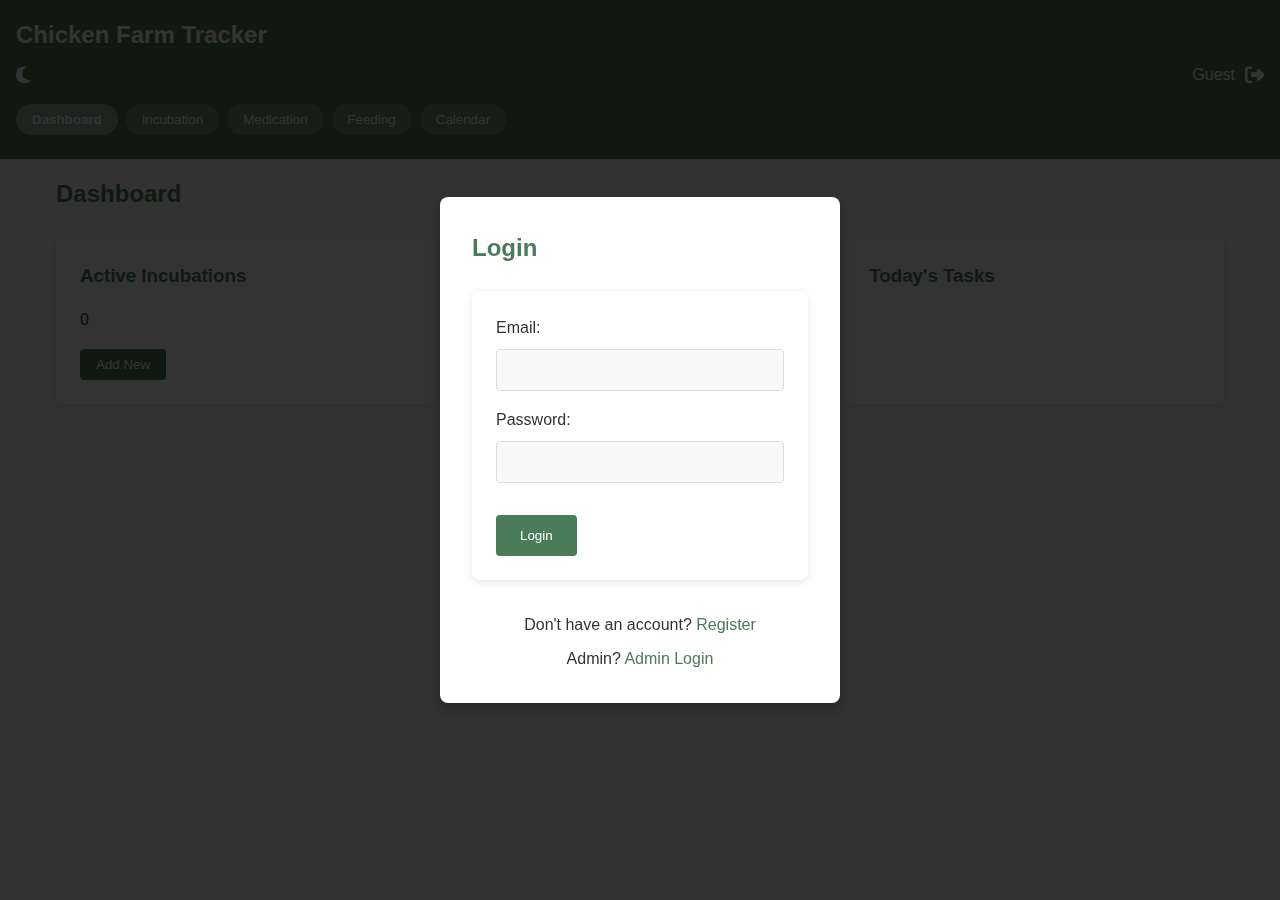
==== index.html @ c40dd240 "Add files via upload" ====
<html lang="en">
<head>
  <meta charset="UTF-8">
  <meta name="viewport" content="width=device-width, initial-scale=1.0">
  <title>Chicken Farm Tracker</title>
  <link rel="stylesheet" href="styles.css">
  <link rel="stylesheet" href="https://cdnjs.cloudflare.com/ajax/libs/font-awesome/6.4.0/css/all.min.css">
  <script>
    // WebsimSocket setup
    const room = new WebsimSocket();
  </script>
  <script src="database.js"></script>
</head>
<body>
  <!-- Auth screens -->
  <div id="auth-container" class="auth-container">
    <!-- Login Form -->
    <div id="login-screen" class="auth-screen active">
      <h2>Login</h2>
      <form id="login-form">
        <div class="form-group">
          <label for="login-email">Email:</label>
          <input type="email" id="login-email" required>
        </div>
        <div class="form-group">
          <label for="login-password">Password:</label>
          <input type="password" id="login-password" required>
        </div>
        <button type="submit" class="submit-btn">Login</button>
      </form>
      <p class="auth-link">Don't have an account? <a href="#" id="show-register">Register</a></p>
      <p class="auth-link admin-link">Admin? <a href="#" id="admin-login-btn">Admin Login</a></p>
    </div>
    
    <!-- Register Form -->
    <div id="register-screen" class="auth-screen">
      <h2>Register</h2>
      <form id="register-form">
        <div class="form-group">
          <label for="register-name">Full Name:</label>
          <input type="text" id="register-name" required>
        </div>
        <div class="form-group">
          <label for="register-email">Email:</label>
          <input type="email" id="register-email" required>
        </div>
        <div class="form-group">
          <label for="register-password">Password:</label>
          <input type="password" id="register-password" required>
        </div>
        <div class="form-group">
          <label for="activation-code">Activation Code:</label>
          <input type="text" id="activation-code" required>
        </div>
        <button type="submit" class="submit-btn">Register</button>
      </form>
      <p class="auth-link">Already have an account? <a href="#" id="show-login">Login</a></p>
    </div>
  </div>

  <header>
    <h1>Chicken Farm Tracker</h1>
    <div class="header-controls">
      <button id="dark-mode-toggle" class="mode-toggle"><i class="fas fa-moon"></i></button>
      <div class="user-menu">
        <span id="current-user">Guest</span>
        <button id="logout-btn" class="logout-btn"><i class="fas fa-sign-out-alt"></i></button>
      </div>
    </div>
    <nav>
      <button class="nav-btn active" data-view="dashboard">Dashboard</button>
      <button class="nav-btn" data-view="incubation">Incubation</button>
      <button class="nav-btn" data-view="medication">Medication</button>
      <button class="nav-btn" data-view="feeding">Feeding</button>
      <button class="nav-btn" data-view="calendar">Calendar</button>
      <button class="nav-btn admin-only" data-view="admin">Admin</button>
    </nav>
  </header>
  
  <main>
    <!-- Dashboard View -->
    <section id="dashboard" class="view active">
      <h2>Dashboard</h2>
      <div class="dashboard-cards">
        <div class="card">
          <h3>Active Incubations</h3>
          <p id="active-incubations">0</p>
          <button class="action-btn" id="add-incubation-btn">Add New</button>
        </div>
        <div class="card">
          <h3>Upcoming Medications</h3>
          <p id="upcoming-medications">0</p>
          <button class="action-btn" id="add-medication-btn">Add New</button>
        </div>
        <div class="card">
          <h3>Today's Tasks</h3>
          <ul id="today-tasks" class="task-list"></ul>
        </div>
      </div>
    </section>

    <!-- Incubation View -->
    <section id="incubation" class="view">
      <h2>Egg Incubation Tracker</h2>
      <form id="incubation-form">
        <div class="form-group">
          <label for="batch-name">Batch Name:</label>
          <input type="text" id="batch-name" required>
        </div>
        <div class="form-group">
          <label for="start-date">Start Date:</label>
          <input type="date" id="start-date" required>
        </div>
        <div class="form-group">
          <label for="egg-count">Number of Eggs:</label>
          <input type="number" id="egg-count" min="1" required>
        </div>
        <div class="form-group">
          <label for="breed">Breed:</label>
          <input type="text" id="breed">
        </div>
        <button type="submit" class="submit-btn">Add Incubation</button>
      </form>
      
      <div class="list-container">
        <h3>Active Incubations</h3>
        <div id="incubation-list" class="list"></div>
      </div>
      <div class="list-container">
        <h3>Incubation History</h3>
        <div id="incubation-history" class="list"></div>
      </div>
    </section>

    <!-- Medication View -->
    <section id="medication" class="view">
      <h2>Medication & Vaccination Tracker</h2>
      <form id="medication-form">
        <div class="form-group">
          <label for="medication-name">Medication/Vaccine Name:</label>
          <input type="text" id="medication-name" required>
        </div>
        <div class="form-group">
          <label for="medication-date">Date Given:</label>
          <input type="date" id="medication-date" required>
        </div>
        <div class="form-group">
          <label for="medication-notes">Notes:</label>
          <textarea id="medication-notes"></textarea>
        </div>
        <div class="form-group">
          <label for="next-schedule">Next Schedule:</label>
          <input type="date" id="next-schedule">
        </div>
        <button type="submit" class="submit-btn">Add Record</button>
      </form>
      
      <div class="list-container">
        <h3>Medication Records</h3>
        <div id="medication-list" class="list"></div>
      </div>
    </section>

    <!-- Feeding View -->
    <section id="feeding" class="view">
      <h2>Feeding & Growth Tracker</h2>
      <form id="feeding-form">
        <div class="form-group">
          <label for="feed-date">Date:</label>
          <input type="date" id="feed-date" required>
        </div>
        <div class="form-group">
          <label for="feed-type">Feed Type:</label>
          <input type="text" id="feed-type" required>
        </div>
        <div class="form-group">
          <label for="feed-amount">Amount (kg):</label>
          <input type="number" id="feed-amount" step="0.01" min="0" required>
        </div>
        <div class="form-group">
          <label for="feed-notes">Growth Notes:</label>
          <textarea id="feed-notes"></textarea>
        </div>
        <button type="submit" class="submit-btn">Add Record</button>
      </form>
      
      <div class="card feed-summary-card">
        <h3>Feed Usage Summary</h3>
        <div id="feed-summary">
          <p><strong>Today:</strong> <span id="daily-feed">0.00 kg</span></p>
          <p><strong>This Week:</strong> <span id="weekly-feed">0.00 kg</span></p>
          <p><strong>This Month:</strong> <span id="monthly-feed">0.00 kg</span></p>
        </div>
      </div>
      
      <div class="list-container">
        <h3>Feeding Records</h3>
        <div id="feeding-list" class="list"></div>
      </div>
    </section>

    <!-- Calendar View -->
    <section id="calendar" class="view">
      <h2>Calendar</h2>
      <div class="calendar-controls">
        <button id="prev-month"><i class="fas fa-chevron-left"></i></button>
        <h3 id="current-month-year">Month Year</h3>
        <button id="next-month"><i class="fas fa-chevron-right"></i></button>
      </div>
      <div class="calendar-grid">
        <div class="day-header">Sun</div>
        <div class="day-header">Mon</div>
        <div class="day-header">Tue</div>
        <div class="day-header">Wed</div>
        <div class="day-header">Thu</div>
        <div class="day-header">Fri</div>
        <div class="day-header">Sat</div>
        <div id="calendar-days" class="calendar-days"></div>
      </div>
      <div id="day-details" class="day-details">
        <h3 id="selected-date">No date selected</h3>
        <ul id="date-tasks" class="task-list"></ul>
      </div>
    </section>

    <!-- Admin View (new) -->
    <section id="admin" class="view">
      <h2>Admin Panel</h2>
      <div class="admin-actions">
        <div class="card">
          <h3>Generate Activation Code</h3>
          <form id="activation-form">
            <div class="form-group">
              <label for="code-email">User Email:</label>
              <input type="email" id="code-email" required>
            </div>
            <button type="submit" class="submit-btn">Generate Code</button>
          </form>
          <div id="generated-code" class="generated-code"></div>
        </div>
        
        <div class="card">
          <h3>Registered Users</h3>
          <div id="users-list" class="admin-list"></div>
        </div>
        
        <div class="card">
          <h3>User Activity Logs</h3>
          <div id="activity-logs" class="admin-list"></div>
        </div>
      </div>
    </section>
  </main>

  <div id="notification" class="notification">
    <p id="notification-text"></p>
    <button id="close-notification"><i class="fas fa-times"></i></button>
  </div>

  <template id="incubation-template">
    <div class="item">
      <div class="item-header">
        <h4 class="batch-name"></h4>
        <span class="days-left"></span>
      </div>
      <div class="item-details">
        <p><strong>Start Date:</strong> <span class="start-date"></span></p>
        <p><strong>Hatch Date:</strong> <span class="hatch-date"></span></p>
        <p><strong>Eggs:</strong> <span class="egg-count"></span></p>
        <p><strong>Breed:</strong> <span class="breed"></span></p>
        <div class="progress-container">
          <div class="progress-bar"></div>
          <span class="progress-text"></span>
        </div>
      </div>
      <div class="item-actions">
        <button class="delete-btn"><i class="fas fa-trash"></i></button>
        <button class="complete-btn"><i class="fas fa-check"></i></button>
      </div>
    </div>
  </template>

  <template id="medication-template">
    <div class="item">
      <div class="item-header">
        <h4 class="medication-name"></h4>
        <span class="next-date"></span>
      </div>
      <div class="item-details">
        <p><strong>Date Given:</strong> <span class="medication-date"></span></p>
        <p><strong>Next Schedule:</strong> <span class="next-schedule"></span></p>
        <p><strong>Notes:</strong> <span class="medication-notes"></span></p>
      </div>
      <div class="item-actions">
        <button class="delete-btn"><i class="fas fa-trash"></i></button>
      </div>
    </div>
  </template>

  <template id="feeding-template">
    <div class="item">
      <div class="item-header">
        <h4 class="feed-type"></h4>
        <span class="feed-date"></span>
      </div>
      <div class="item-details">
        <p><strong>Amount:</strong> <span class="feed-amount"></span> kg</p>
        <p><strong>Notes:</strong> <span class="feed-notes"></span></p>
      </div>
      <div class="item-actions">
        <button class="delete-btn"><i class="fas fa-trash"></i></button>
      </div>
    </div>
  </template>

  <template id="user-template">
    <div class="admin-item">
      <div class="admin-item-header">
        <h4 class="user-name"></h4>
        <span class="user-email"></span>
      </div>
      <div class="admin-item-details">
        <p><strong>Registered:</strong> <span class="register-date"></span></p>
        <p><strong>Last Login:</strong> <span class="last-login"></span></p>
      </div>
    </div>
  </template>

  <template id="log-template">
    <div class="admin-item">
      <div class="admin-item-header">
        <h4 class="log-user"></h4>
        <span class="log-date"></span>
      </div>
      <div class="admin-item-details">
        <p class="log-action"></p>
      </div>
    </div>
  </template>

  <script src="main.js"></script>
</body>
</html>
---- styles.css ----
/* Global Styles */
* {
  box-sizing: border-box;
  margin: 0;
  padding: 0;
}

body {
  font-family: 'Segoe UI', Tahoma, Geneva, Verdana, sans-serif;
  line-height: 1.6;
  color: #333;
  background-color: #f9f9f9;
  transition: background-color 0.3s, color 0.3s;
}

body.dark-mode {
  background-color: #222;
  color: #f0f0f0;
}

header {
  background-color: #4a7c59;
  color: #fff;
  padding: 1rem;
  position: sticky;
  top: 0;
  z-index: 100;
}

body.dark-mode header {
  background-color: #355c40;
}

header h1 {
  font-size: 1.5rem;
  margin-bottom: 0.5rem;
}

.header-controls {
  display: flex;
  justify-content: space-between;
  align-items: center;
  margin-bottom: 1rem;
}

.mode-toggle, .logout-btn {
  background: none;
  border: none;
  color: #fff;
  cursor: pointer;
  font-size: 1.2rem;
}

.user-menu {
  display: flex;
  align-items: center;
  gap: 10px;
}

nav {
  display: flex;
  overflow-x: auto;
  white-space: nowrap;
  padding-bottom: 0.5rem;
  gap: 0.5rem;
}

.nav-btn {
  background-color: rgba(255, 255, 255, 0.2);
  border: none;
  color: #fff;
  padding: 0.5rem 1rem;
  border-radius: 20px;
  cursor: pointer;
  transition: background-color 0.3s;
}

.nav-btn:hover {
  background-color: rgba(255, 255, 255, 0.3);
}

.nav-btn.active {
  background-color: rgba(255, 255, 255, 0.4);
  font-weight: bold;
}

main {
  padding: 1rem;
  max-width: 1200px;
  margin: 0 auto;
}

.admin-only {
  display: none;
}

/* View Sections */
.view {
  display: none;
}

.view.active {
  display: block;
}

h2 {
  margin-bottom: 1.5rem;
  color: #4a7c59;
}

body.dark-mode h2, body.dark-mode h3 {
  color: #6ca37a;
}

/* Cards */
.dashboard-cards {
  display: grid;
  grid-template-columns: repeat(auto-fill, minmax(300px, 1fr));
  gap: 1rem;
  margin-bottom: 1rem;
}

.card {
  background-color: #fff;
  border-radius: 8px;
  box-shadow: 0 2px 8px rgba(0, 0, 0, 0.1);
  padding: 1.5rem;
  transition: transform 0.3s, box-shadow 0.3s;
}

.card:hover {
  transform: translateY(-5px);
  box-shadow: 0 5px 15px rgba(0, 0, 0, 0.15);
}

body.dark-mode .card {
  background-color: #333;
  box-shadow: 0 2px 8px rgba(0, 0, 0, 0.3);
}

.card h3 {
  margin-bottom: 1rem;
  color: #4a7c59;
}

.action-btn {
  background-color: #4a7c59;
  border: none;
  color: white;
  padding: 0.5rem 1rem;
  border-radius: 4px;
  cursor: pointer;
  margin-top: 1rem;
  transition: background-color 0.3s;
}

.action-btn:hover {
  background-color: #3a6c49;
}

body.dark-mode .action-btn {
  background-color: #5a8c69;
}

body.dark-mode .action-btn:hover {
  background-color: #4a7c59;
}

/* Task List */
.task-list {
  list-style: none;
  margin-top: 0.5rem;
}

.task-list li {
  padding: 0.5rem 0;
  border-bottom: 1px solid #f0f0f0;
}

body.dark-mode .task-list li {
  border-bottom: 1px solid #444;
}

.priority-high {
  border-left: 4px solid #e63946;
  padding-left: 0.5rem;
}

.priority-medium {
  border-left: 4px solid #f4a261;
  padding-left: 0.5rem;
}

.priority-low {
  border-left: 4px solid #a8dadc;
  padding-left: 0.5rem;
}

/* Forms */
form {
  background-color: #fff;
  padding: 1.5rem;
  border-radius: 8px;
  box-shadow: 0 2px 8px rgba(0, 0, 0, 0.1);
  margin-bottom: 2rem;
}

body.dark-mode form {
  background-color: #333;
  box-shadow: 0 2px 8px rgba(0, 0, 0, 0.3);
}

.form-group {
  margin-bottom: 1rem;
}

label {
  display: block;
  margin-bottom: 0.5rem;
  font-weight: 500;
}

input, textarea {
  width: 100%;
  padding: 0.8rem;
  border: 1px solid #ddd;
  border-radius: 4px;
  background-color: #f9f9f9;
}

body.dark-mode input, body.dark-mode textarea {
  background-color: #444;
  border-color: #555;
  color: #f0f0f0;
}

.submit-btn {
  background-color: #4a7c59;
  border: none;
  color: white;
  padding: 0.8rem 1.5rem;
  border-radius: 4px;
  cursor: pointer;
  margin-top: 1rem;
  transition: background-color 0.3s;
}

.submit-btn:hover {
  background-color: #3a6c49;
}

body.dark-mode .submit-btn {
  background-color: #5a8c69;
}

body.dark-mode .submit-btn:hover {
  background-color: #4a7c59;
}

/* List displays */
.list-container {
  margin-bottom: 2rem;
}

.list-container h3 {
  margin-bottom: 1rem;
  color: #4a7c59;
}

.list {
  display: grid;
  grid-template-columns: repeat(auto-fill, minmax(300px, 1fr));
  gap: 1rem;
}

.empty-message {
  grid-column: 1 / -1;
  text-align: center;
  padding: 2rem;
  color: #777;
  background-color: #f9f9f9;
  border-radius: 8px;
  font-style: italic;
}

body.dark-mode .empty-message {
  background-color: #333;
  color: #aaa;
}

.item {
  background-color: #fff;
  border-radius: 8px;
  box-shadow: 0 2px 8px rgba(0, 0, 0, 0.1);
  padding: 1.5rem;
  transition: transform 0.3s;
}

.item:hover {
  transform: translateY(-5px);
}

body.dark-mode .item {
  background-color: #333;
  box-shadow: 0 2px 8px rgba(0, 0, 0, 0.3);
}

.item-header {
  display: flex;
  justify-content: space-between;
  align-items: center;
  margin-bottom: 1rem;
}

.item-header h4 {
  font-size: 1.1rem;
  color: #4a7c59;
}

body.dark-mode .item-header h4 {
  color: #6ca37a;
}

.item-details {
  margin-bottom: 1rem;
}

.item-details p {
  margin-bottom: 0.5rem;
}

.progress-container {
  height: 20px;
  background-color: #f0f0f0;
  border-radius: 10px;
  margin-top: 0.5rem;
  position: relative;
  overflow: hidden;
}

body.dark-mode .progress-container {
  background-color: #444;
}

.progress-bar {
  height: 100%;
  background-color: #4a7c59;
  border-radius: 10px;
  transition: width 0.5s;
}

.progress-text {
  position: absolute;
  top: 0;
  left: 0;
  right: 0;
  bottom: 0;
  display: flex;
  justify-content: center;
  align-items: center;
  color: #333;
  font-weight: bold;
  font-size: 0.8rem;
}

body.dark-mode .progress-text {
  color: #f0f0f0;
}

.item-actions {
  display: flex;
  justify-content: flex-end;
  gap: 0.5rem;
}

.delete-btn, .complete-btn {
  background: none;
  border: none;
  padding: 0.5rem;
  cursor: pointer;
  border-radius: 4px;
  transition: background-color 0.3s;
}

.delete-btn {
  color: #e63946;
}

.delete-btn:hover {
  background-color: rgba(230, 57, 70, 0.1);
}

.complete-btn {
  color: #4a7c59;
}

.complete-btn:hover {
  background-color: rgba(74, 124, 89, 0.1);
}

/* Calendar */
.calendar-controls {
  display: flex;
  justify-content: space-between;
  align-items: center;
  margin-bottom: 1rem;
}

.calendar-controls button {
  background: none;
  border: none;
  font-size: 1.2rem;
  cursor: pointer;
  color: #4a7c59;
}

body.dark-mode .calendar-controls button {
  color: #6ca37a;
}

.calendar-grid {
  display: grid;
  grid-template-columns: repeat(7, 1fr);
  gap: 5px;
  margin-bottom: 2rem;
}

.day-header {
  text-align: center;
  font-weight: bold;
  padding: 0.5rem;
  background-color: #4a7c59;
  color: white;
  border-radius: 5px;
}

body.dark-mode .day-header {
  background-color: #355c40;
}

.calendar-days {
  grid-column: 1 / -1;
  display: grid;
  grid-template-columns: repeat(7, 1fr);
  gap: 5px;
}

.calendar-day {
  background-color: #fff;
  aspect-ratio: 1;
  padding: 0.5rem;
  border-radius: 5px;
  cursor: pointer;
  display: flex;
  flex-direction: column;
  transition: transform 0.2s;
}

.calendar-day:hover {
  transform: scale(1.05);
}

body.dark-mode .calendar-day {
  background-color: #333;
}

.calendar-day.inactive {
  opacity: 0.5;
}

.calendar-day.today {
  box-shadow: 0 0 0 2px #4a7c59;
}

.calendar-day.selected {
  background-color: #ebf5ef;
}

body.dark-mode .calendar-day.selected {
  background-color: #2a3a30;
}

.day-number {
  text-align: right;
  font-weight: bold;
  margin-bottom: 0.2rem;
}

.day-events {
  display: flex;
  flex-wrap: wrap;
  gap: 2px;
}

.event-dot {
  width: 6px;
  height: 6px;
  border-radius: 50%;
  margin-right: 2px;
  margin-bottom: 2px;
}

.day-details {
  background-color: #fff;
  padding: 1.5rem;
  border-radius: 8px;
  box-shadow: 0 2px 8px rgba(0, 0, 0, 0.1);
}

body.dark-mode .day-details {
  background-color: #333;
  box-shadow: 0 2px 8px rgba(0, 0, 0, 0.3);
}

/* Notification */
.notification {
  position: fixed;
  bottom: -100px;
  left: 50%;
  transform: translateX(-50%);
  background-color: #4a7c59;
  color: white;
  padding: 1rem;
  border-radius: 5px;
  box-shadow: 0 2px 10px rgba(0, 0, 0, 0.2);
  display: flex;
  justify-content: space-between;
  align-items: center;
  width: 90%;
  max-width: 400px;
  z-index: 1000;
  transition: bottom 0.3s;
}

.notification.show {
  bottom: 20px;
}

.notification button {
  background: none;
  border: none;
  color: white;
  cursor: pointer;
}

/* Feed Summary */
.feed-summary-card {
  margin-bottom: 2rem;
}

/* Admin Panel */
.admin-actions {
  display: grid;
  grid-template-columns: repeat(auto-fill, minmax(300px, 1fr));
  gap: 1rem;
}

.generated-code {
  margin-top: 1rem;
  padding: 1rem;
  background-color: #f0f0f0;
  border-radius: 4px;
  font-family: monospace;
  font-size: 1.2rem;
  text-align: center;
  font-weight: bold;
}

body.dark-mode .generated-code {
  background-color: #444;
}

.admin-list {
  max-height: 400px;
  overflow-y: auto;
  margin-top: 1rem;
}

.admin-item {
  background-color: #f9f9f9;
  padding: 1rem;
  border-radius: 4px;
  margin-bottom: 0.5rem;
}

body.dark-mode .admin-item {
  background-color: #2a2a2a;
}

.admin-item-header {
  display: flex;
  justify-content: space-between;
  margin-bottom: 0.5rem;
}

/* Mobile responsiveness */
@media (max-width: 768px) {
  header h1 {
    font-size: 1.2rem;
  }
  
  .nav-btn {
    padding: 0.4rem 0.8rem;
    font-size: 0.9rem;
  }
  
  .dashboard-cards, .list, .admin-actions {
    grid-template-columns: 1fr;
  }
  
  .calendar-day {
    padding: 0.3rem;
  }
  
  .day-number {
    font-size: 0.8rem;
  }
  
  .calendar-controls button {
    font-size: 1rem;
  }
}

/* Auth Styles */
.auth-container {
  position: fixed;
  top: 0;
  left: 0;
  width: 100%;
  height: 100%;
  background-color: rgba(0, 0, 0, 0.8);
  display: flex;
  justify-content: center;
  align-items: center;
  z-index: 1000;
}

.auth-screen {
  background-color: white;
  padding: 2rem;
  border-radius: 8px;
  box-shadow: 0 5px 15px rgba(0, 0, 0, 0.3);
  width: 90%;
  max-width: 400px;
  display: none;
}

body.dark-mode .auth-screen {
  background-color: #333;
  color: #f0f0f0;
}

.auth-screen.active {
  display: block;
}

.auth-link {
  text-align: center;
  margin-top: 1rem;
}

.auth-link a {
  color: #4a7c59;
  text-decoration: none;
}

.auth-link a:hover {
  text-decoration: underline;
}

.admin-link {
  margin-top: 0.5rem;
}
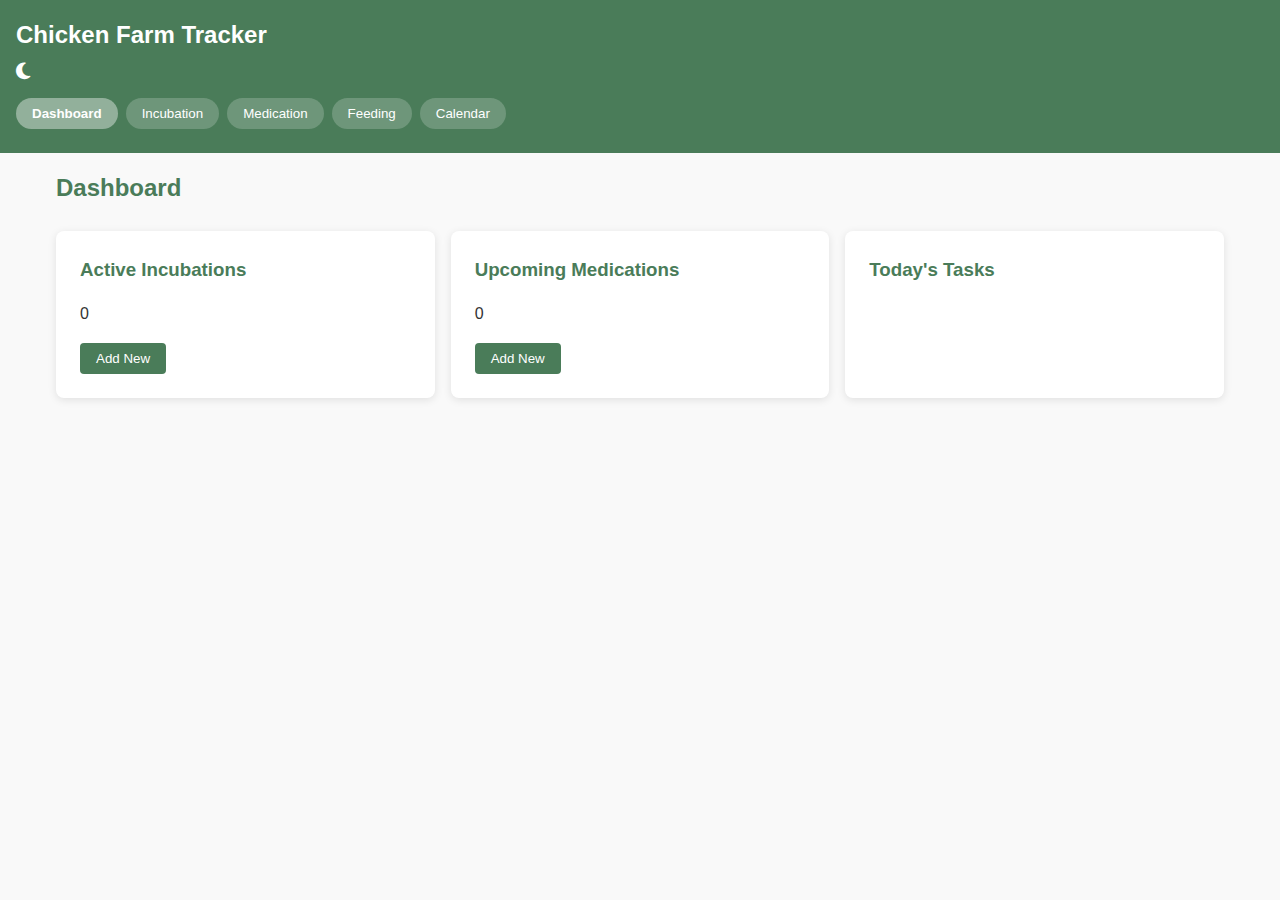
==== commit 92029ef4: "Add files via upload" ====
--- a/index.html
+++ b/index.html
@@ -10,62 +10,20 @@
     const room = new WebsimSocket();
   </script>
   <script src="database.js"></script>
+  <script>
+    // Make sure database is initialized before accessing it
+    window.addEventListener('DOMContentLoaded', async () => {
+      if (!window.dbManager) {
+        window.dbManager = await DatabaseManager.init();
+      }
+    });
+  </script>
 </head>
 <body>
-  <!-- Auth screens -->
-  <div id="auth-container" class="auth-container">
-    <!-- Login Form -->
-    <div id="login-screen" class="auth-screen active">
-      <h2>Login</h2>
-      <form id="login-form">
-        <div class="form-group">
-          <label for="login-email">Email:</label>
-          <input type="email" id="login-email" required>
-        </div>
-        <div class="form-group">
-          <label for="login-password">Password:</label>
-          <input type="password" id="login-password" required>
-        </div>
-        <button type="submit" class="submit-btn">Login</button>
-      </form>
-      <p class="auth-link">Don't have an account? <a href="#" id="show-register">Register</a></p>
-      <p class="auth-link admin-link">Admin? <a href="#" id="admin-login-btn">Admin Login</a></p>
-    </div>
-    
-    <!-- Register Form -->
-    <div id="register-screen" class="auth-screen">
-      <h2>Register</h2>
-      <form id="register-form">
-        <div class="form-group">
-          <label for="register-name">Full Name:</label>
-          <input type="text" id="register-name" required>
-        </div>
-        <div class="form-group">
-          <label for="register-email">Email:</label>
-          <input type="email" id="register-email" required>
-        </div>
-        <div class="form-group">
-          <label for="register-password">Password:</label>
-          <input type="password" id="register-password" required>
-        </div>
-        <div class="form-group">
-          <label for="activation-code">Activation Code:</label>
-          <input type="text" id="activation-code" required>
-        </div>
-        <button type="submit" class="submit-btn">Register</button>
-      </form>
-      <p class="auth-link">Already have an account? <a href="#" id="show-login">Login</a></p>
-    </div>
-  </div>
-
   <header>
     <h1>Chicken Farm Tracker</h1>
     <div class="header-controls">
       <button id="dark-mode-toggle" class="mode-toggle"><i class="fas fa-moon"></i></button>
-      <div class="user-menu">
-        <span id="current-user">Guest</span>
-        <button id="logout-btn" class="logout-btn"><i class="fas fa-sign-out-alt"></i></button>
-      </div>
     </div>
     <nav>
       <button class="nav-btn active" data-view="dashboard">Dashboard</button>
@@ -73,7 +31,6 @@
       <button class="nav-btn" data-view="medication">Medication</button>
       <button class="nav-btn" data-view="feeding">Feeding</button>
       <button class="nav-btn" data-view="calendar">Calendar</button>
-      <button class="nav-btn admin-only" data-view="admin">Admin</button>
     </nav>
   </header>
   
@@ -222,34 +179,6 @@
         <ul id="date-tasks" class="task-list"></ul>
       </div>
     </section>
-
-    <!-- Admin View (new) -->
-    <section id="admin" class="view">
-      <h2>Admin Panel</h2>
-      <div class="admin-actions">
-        <div class="card">
-          <h3>Generate Activation Code</h3>
-          <form id="activation-form">
-            <div class="form-group">
-              <label for="code-email">User Email:</label>
-              <input type="email" id="code-email" required>
-            </div>
-            <button type="submit" class="submit-btn">Generate Code</button>
-          </form>
-          <div id="generated-code" class="generated-code"></div>
-        </div>
-        
-        <div class="card">
-          <h3>Registered Users</h3>
-          <div id="users-list" class="admin-list"></div>
-        </div>
-        
-        <div class="card">
-          <h3>User Activity Logs</h3>
-          <div id="activity-logs" class="admin-list"></div>
-        </div>
-      </div>
-    </section>
   </main>
 
   <div id="notification" class="notification">
@@ -313,31 +242,6 @@
     </div>
   </template>
 
-  <template id="user-template">
-    <div class="admin-item">
-      <div class="admin-item-header">
-        <h4 class="user-name"></h4>
-        <span class="user-email"></span>
-      </div>
-      <div class="admin-item-details">
-        <p><strong>Registered:</strong> <span class="register-date"></span></p>
-        <p><strong>Last Login:</strong> <span class="last-login"></span></p>
-      </div>
-    </div>
-  </template>
-
-  <template id="log-template">
-    <div class="admin-item">
-      <div class="admin-item-header">
-        <h4 class="log-user"></h4>
-        <span class="log-date"></span>
-      </div>
-      <div class="admin-item-details">
-        <p class="log-action"></p>
-      </div>
-    </div>
-  </template>
-
   <script src="main.js"></script>
 </body>
 </html>--- a/styles.css
+++ b/styles.css
@@ -88,10 +88,6 @@
   padding: 1rem;
   max-width: 1200px;
   margin: 0 auto;
-}
-
-.admin-only {
-  display: none;
 }
 
 /* View Sections */
@@ -591,6 +587,10 @@
   display: flex;
   justify-content: space-between;
   margin-bottom: 0.5rem;
+}
+
+.admin-link {
+  margin-top: 0.5rem;
 }
 
 /* Mobile responsiveness */
@@ -666,8 +666,4 @@
 
 .auth-link a:hover {
   text-decoration: underline;
-}
-
-.admin-link {
-  margin-top: 0.5rem;
 }